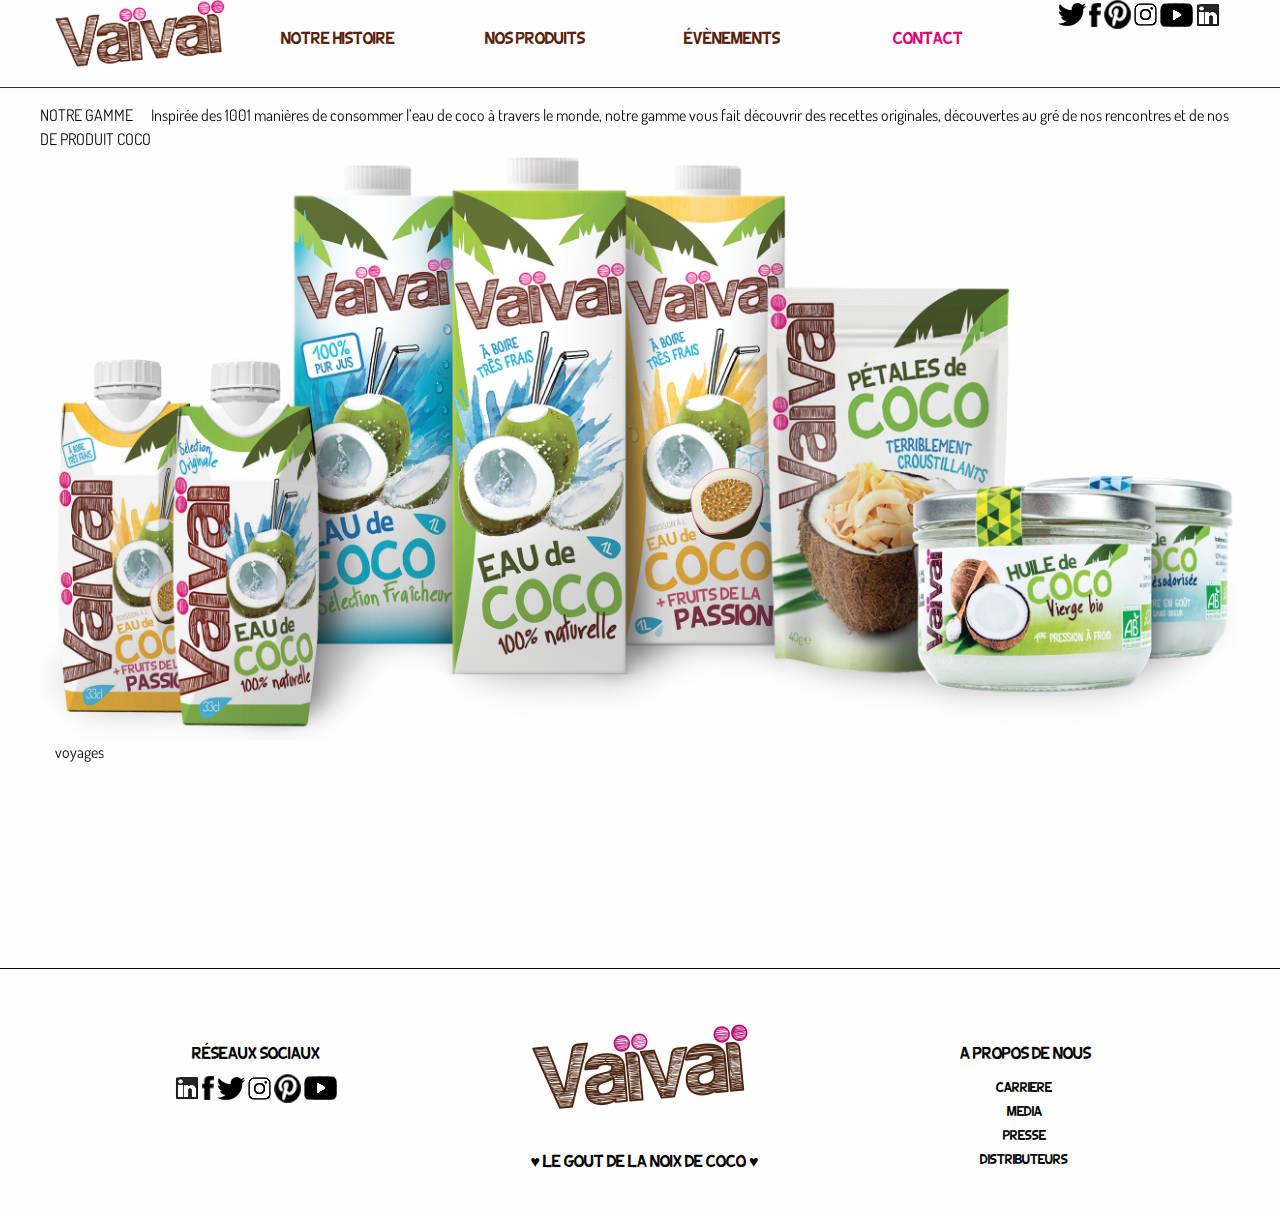
==== index.html @ b12c4eca "New repository" ====
<!DOCTYPE html>
<html class="no-js" lang="fr">
  <head>
    <meta charset="utf-8" />
    <meta http-equiv="x-ua-compatible" content="ie=edge">
    <meta name="viewport" content="width=device-width, initial-scale=1.0" />
    <title>Vaïvaï</title>
    <link rel="stylesheet" href="styles/reset.css"/>
    <link rel="stylesheet" href="styles/foundation.min.css" />
    <link href="https://fonts.googleapis.com/css?family=Dosis" rel="stylesheet">
    <link rel="stylesheet" href="styles/style_index.css">
    <link rel="stylesheet" type="text/css" href="styles/slick.css"/>
    <link rel="stylesheet" type="text/css" href="styles/slick-theme.css"/>
  </head>
  <body>
    <header>
      <nav>
        <div class="row">
          <div id="logoTop">
            <img src="images/logo.png" class="columns large-2">
          </div>
          <ul class="nav">
            <li class="columns large-2"><a href="#" title="item">Notre histoire</a></li>
            <li class="columns large-2"><a href="#" title="item">Nos produits</a></li>
            <li class="columns large-2"><a href="#" title="item">Évènements</a></li>
            <li class="columns large-2"><a href="#" title="item" id="contact">Contact</a></li>
            <div class="columns large-2" id="logosHeader">
              <a href=""><img src="images/twitter.png" alt="logo twitter"></a>
              <a href=""><img src="images/facebook.png" alt="logo facebook"></a>
              <a href=""><img src="images/pintarest.png" alt="logo pintarest"></a>
              <a href=""><img src="images/insta.png" alt="logo instagram"></a>
              <a href=""><img src="images/Youtube.png" alt="logo youtube"></a>
              <a href=""><img src="images/linkedin.png" alt="logo linkdin"></a>
            </div>
          </ul>
        </div>
      </nav>
    </header>

    <div class="row" id="blocCarroussel">
      <div class="monSlider large-12">
        <div class="section_carroussel">
          <div>
            <div class="titleSlider">
              NOTRE GAMME <br>
              DE PRODUIT COCO
            </div>
          </div>
          <div>
            <img class="img_left" src="images/vaivai_2016_fr.png" alt="imageCool" />
          </div>
          <div class="txtImg">
            <p class="txt3">Inspirée des 1001 manières de consommer l’eau de coco à travers le monde, notre gamme vous fait découvrir des recettes originales, découvertes au gré de nos rencontres et de nos voyages</p>
          </div>
        </div>
        <div class="section_carroussel">
          <div class="titleSlider">
            DÉCOUVREZ NOTRE <br>
            HISTOIRE
          </div>
          <div>
            <img class="img_left" src="images/Vaivai_Corpo-Manifeste_Emmanuel-Gaetan_bureau_112014.jpg" alt="imageCool" />
          </div>
          <div class="txtImg">
            <p class="txt3">Qui sommes-nous ? Que faisons-nous ? D’où est venue cette idée folle de se lancer sur le marché de la coco en France ?</p>
          </div>
        </div>
        <div class="section_carroussel">
          <div class="titleSlider">
            LES 10 COCOMMANDEMENTS
          </div>
          <div>
            <img class="img_left" src="images/coco.jpg" alt="imageCool" />
          </div>
          <div class="txtImg">
            <p class="txt3">Envie de nous soutenir ? Découvrez dès à présent les 10 Cocommandements ! #COCORICOOO</p>
          </div>
        </div>
      </div>
    </div>
    <div class="clear"></div>

    <footer class="footer">
      <div class="row">
        <div class="small-12 medium-4 large-4 columns h4">
          <h4>Réseaux sociaux</h4>
          <a href="https://www.linkedin.com/company/va-va-/"><img src="images/linkedin.png" alt="linkedin"></a>
          <a href="https://www.facebook.com/vaivaifrance/"><img src="images/facebook.png" alt="facebook"></a>
          <a href="https://twitter.com/vaivaiconnexion"><img src="images/twitter.png" alt="twitter"></a>
          <a href="https://www.instagram.com/vaivaiconnexion/"><img src="images/insta.png" alt="instagram"></a>
          <a href="https://fr.pinterest.com/vaivai/"><img src="images/pintarest.png" alt="pinterest"></a>
          <a href="https://www.youtube.com/user/Vaivaiconnexion"><img src="images/Youtube.png" alt="youtube"></a>
        </div>
        <div class="small-12 medium-4 large-4 columns h4">
          <i class="fi-html5"></i>
          <img src="images/logo2.png">
          <h4>   ♥ Le gout de la noix de coco ♥</h4>
        </div>
        <div class="small-12 medium-4 large-4 columns h4">
          <h4> A propos de nous</h4>
          <div id="footer_droite">
            <li><a href="#">CARRIERE</a></li>
            <li><a href="#">MEDIA</a></li>
            <li><a href="#">PRESSE</a></li>
            <li><a href="#">DISTRIBUTEURS</a></li>
          </div>
        </div>
      </div>
    </footer>


    <script src="scripts/vendor/jquery.js"></script>
    <script src="scripts/vendor/what-input.js"></script>
    <script src="scripts/vendor/foundation.min.js"></script>
    <script src="scripts/vendor/slick.min.js"></script>
    <script>
      $(document).foundation();

      $(document).ready(function(){
        $('.monSlider').slick({
          autoplay : true,
          autoplayspeed : 1
        });
      });
    </script>
  </body>
</html>
---- styles/style_index.css ----
/***********

FONTS

*********/

body{
  margin: 0;
  font-family: 'Dosis', sans-serif;
}

@font-face {
  font-family: 'vaivai_handwrittingregular';
  src: url('vaivai_handwritting_regular_mac-webfont.woff2') format('woff2'),
    url('vaivai_handwritting_regular_mac-webfont.woff') format('woff');
  font-weight: normal;
  font-style: normal;

}

/* @font-face kit by Fonts2u (http://www.fonts2u.com) */ 
@font-face {
  font-family:"Big Bimbo NC";
  src:url("Big_Bimbo_NC.eot?") format("eot"),url("Big_Bimbo_NC.woff") format("woff"),url("Big_Bimbo_NC.ttf") format("truetype"),url("Big_Bimbo_NC.svg#BigBimboNC") format("svg");
  font-weight:normal;
  font-style:normal;}

@font-face {
  font-family:"Vaivai handwriting";
  src:("Vaivai_Handwriting.ttf") format("truetype");
  font-weight:normal;
  font-style:normal;}

@font-face {
  font-family: 'miss_roosterregular';
  src: url('copie_de_missrooster-regular-webfont.woff2') format('woff2'),
    url('copie_de_missrooster-regular-webfont.woff') format('woff');
  font-weight: normal;
  font-style: normal;

}


/**************

HEADER

**************/


header{
  border-bottom: solid;
  border-bottom-width: 1px;
  border-color: #59200a;
  padding-bottom: 5px;
  margin-bottom: 15px;
}

nav ul.nav{
  list-style: none;
}

nav ul.nav li{
  text-align: center;
}

nav ul.nav li a{
  font-family: Big Bimbo NC;
  text-decoration: none;
  text-transform: uppercase;
  color: #59200a;
}

li.columns.large-2{
  padding-top: 21px;
}

#contact{
  color: #d80972;
}

/**************

Main

************/

.titleSlider{
  float:left;
}

.section_carroussel{
  float: left;
}
.img_left{
  float: left;
}

p.txt3{
  margin-left: 15px;
}

/************

FOOTER

*************/
li.columns.large-2{
  padding-top: 25px;
  padding-bottom:30px; 
}
li{
  list-style: none;
}

.full-width {
  max-width: 1500px;
}

.footer {
  border-top: solid;
  border-top-width: 1px;
  padding: 2rem 4rem;
  text-align: center;
}
.footer i {
  font-size: 60px;
}

.footer h4 {
  color: #fff;
  font-size: 1em;
  font-weight: 400;
  text-transform: uppercase;
  margin-top: 2.5rem;
  margin-bottom: 10px;
}
.footer p, .footer a {
  font-weight: 300;
  font-size: .8em;
  color: #fff;
}
.footer-links {
  list-style-type: none;
}
.footer-links li {
  margin-top: .1em;
}
#footer_droite li a{
  color: black;

}
.h4 h4{
  color: black;
  font-family: Big Bimbo NC;

}
#footer_droite{
  font-family: Big Bimbo NC;
}
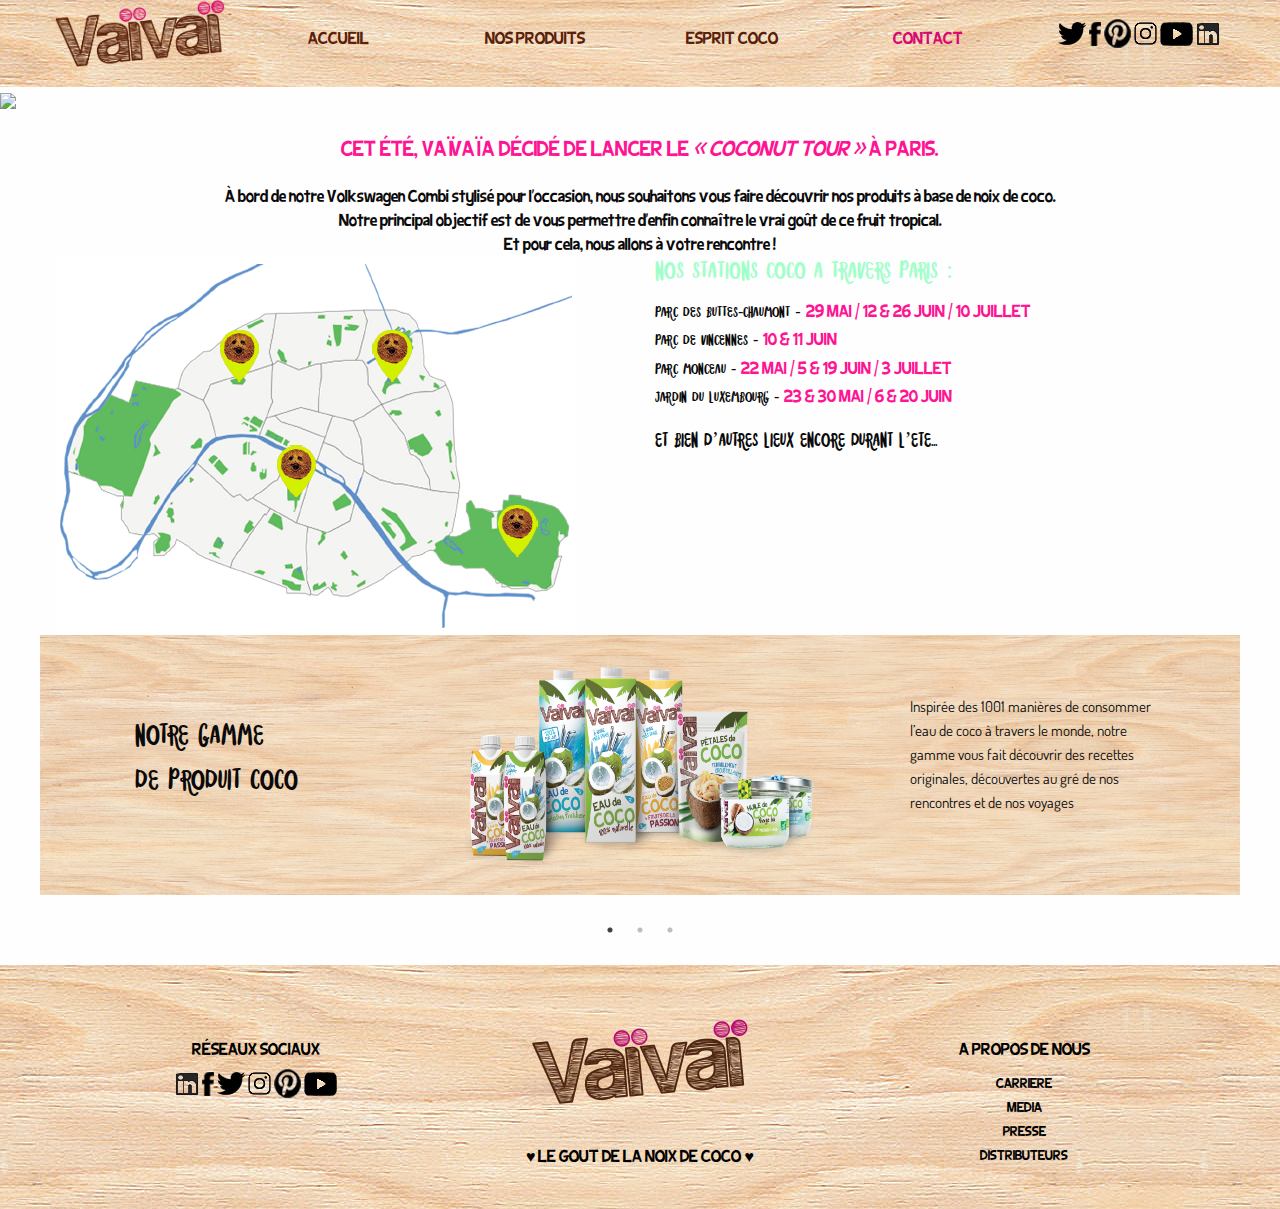
==== commit 418d24c5: "All pages" ====
--- a/index.html
+++ b/index.html
@@ -1,28 +1,30 @@
 <!DOCTYPE html>
 <html class="no-js" lang="fr">
-  <head>
+
+<head>
     <meta charset="utf-8" />
     <meta http-equiv="x-ua-compatible" content="ie=edge">
     <meta name="viewport" content="width=device-width, initial-scale=1.0" />
-    <title>Vaïvaï</title>
-    <link rel="stylesheet" href="styles/reset.css"/>
+    <title>Accueil</title>
+    <link rel="stylesheet" href="styles/reset.css" />
     <link rel="stylesheet" href="styles/foundation.min.css" />
     <link href="https://fonts.googleapis.com/css?family=Dosis" rel="stylesheet">
-    <link rel="stylesheet" href="styles/style_index.css">
-    <link rel="stylesheet" type="text/css" href="styles/slick.css"/>
-    <link rel="stylesheet" type="text/css" href="styles/slick-theme.css"/>
-  </head>
-  <body>
+    <link rel="stylesheet" href="styles/style_accueil.css">
+    <link rel="stylesheet" type="text/css" href="styles/slick.css" />
+    <link rel="stylesheet" type="text/css" href="styles/slick-theme.css" />
+</head>
+
+<body>
     <header>
       <nav>
         <div class="row">
           <div id="logoTop">
-            <img src="images/logo.png" class="columns large-2">
+            <img src="images/logo.png"  class="columns large-2">
           </div>
           <ul class="nav">
-            <li class="columns large-2"><a href="#" title="item">Notre histoire</a></li>
+            <li class="columns large-2"><a href="#" title="item">Accueil</a></li>
             <li class="columns large-2"><a href="#" title="item">Nos produits</a></li>
-            <li class="columns large-2"><a href="#" title="item">Évènements</a></li>
+            <li class="columns large-2"><a href="#" title="item">Esprit COCO</a></li>
             <li class="columns large-2"><a href="#" title="item" id="contact">Contact</a></li>
             <div class="columns large-2" id="logosHeader">
               <a href=""><img src="images/twitter.png" alt="logo twitter"></a>
@@ -36,49 +38,90 @@
         </div>
       </nav>
     </header>
+    <main>
+        <div class="van">
+            <img src="images/van%20palmier.png" alt="van">
+        </div>
+        <div class="coconut">
+            <p>CET ÉTÉ, VAÏVAÏ A DÉCIDÉ DE LANCER LE <span>« COCONUT TOUR »</span> À PARIS.</p>
+        </div>
+        <div class="texte1">
+            <span>À bord de notre Volkswagen Combi stylisé pour l’occasion, nous souhaitons vous faire découvrir nos produits à base de noix de coco.</span>
+            <br>
+            <span>Notre principal objectif est de vous permettre d’enfin connaître le vrai goût de ce fruit tropical.</span>
+            <br>
+            <span>Et pour cela, nous allons à votre rencontre !</span>
+        </div>
+        <div class="row">
+            <div class="columns large-6 medium-6 small-12">
+                <img src="images/map.png" alt="map">
+            </div>
+            <div class="columns large-6 medium-6 small-12">
+                <h4>NOS STATIONS COCO A TRAVERS PARIS :</h4>
+                <p>
+                    PARC DES BUTTES-CHAUMONT - <span>29 MAI / 12 &amp; 26 JUIN / 10 JUILLET</span>
+                    <br> PARC DE VINCENNES - <span>10 &amp; 11 JUIN</span>
+                    <br> PARC MONCEAU - <span>22 MAI / 5 &amp; 19 JUIN / 3 JUILLET</span>
+                    <br> JARDIN DU LUXEMBOURG - <span>23 &amp; 30 MAI / 6 &amp; 20 JUIN </span>
+                </p>
+                <h5>ET BIEN D’AUTRES LIEUX ENCORE DURANT L’ETE...</h5>
+            </div>
+        </div>
+        <div class="row" id="blocCarroussel">
+            <div class="monSlider">
+                <div class="section_carroussel">
+                    <div class="columns large-4 medium-4 small-12">
+                        <div class="titleSlider">
+                            NOTRE GAMME
+                            <br> DE PRODUIT COCO
+                        </div>
+                    </div>
+                    <div class="columns large-4 medium-4 small-12">
+                        <img class="img_left" src="images/vaivai_2016_fr.png" alt="imageCool" />
+                    </div>
+                    <div class="columns large-4 medium-4 small-12">
 
-    <div class="row" id="blocCarroussel">
-      <div class="monSlider large-12">
-        <div class="section_carroussel">
-          <div>
-            <div class="titleSlider">
-              NOTRE GAMME <br>
-              DE PRODUIT COCO
+                        <p class="txt3">Inspirée des 1001 manières de consommer l’eau de coco à travers le monde, notre gamme vous fait découvrir des recettes originales, découvertes au gré de nos rencontres et de nos voyages</p>
+
+                    </div>
+                </div>
+                <div class="section_carroussel">
+                    <div class="columns large-4 medium-4 small-12">
+                        <div class="titleSlider">
+                            DECOUVREZ NOTRE
+                            <br> HISTOIRE
+                        </div>
+                    </div>
+                    <div class="columns large-4 medium-4 small-12">
+                        <img class="img_left" src="images/Vaivai_Corpo-Manifeste_Emmanuel-Gaetan_bureau_112014.jpg" alt="imageCool" />
+                    </div>
+                    <div class="columns large-4 medium-4 small-12">
+
+                        <p class="txt3">
+                            Qui sommes-nous ? Que faisons-nous ?
+                            <br> D’où est venue cette idée folle de se lancer sur le marché de la coco en France ?</p>
+
+                    </div>
+                </div>
+                <div class="section_carroussel">
+                    <div class="columns large-4 medium-4 small-12">
+                        <div class="titleSlider">
+                            LES 10 COCOMMANDEMENTS
+                        </div>
+                    </div>
+                    <div class="columns large-4 medium-4 small-12">
+                        <img class="img_left" src="images/coco.jpg" alt="imageCool" />
+                    </div>
+                    <div class="columns large-4 medium-4 small-12">
+
+                        <p class="txt3">Envie de nous soutenir ? Découvrez dès à présent les 10 Cocommandements ! #COCORICOOO</p>
+
+                    </div>
+                </div>
             </div>
-          </div>
-          <div>
-            <img class="img_left" src="images/vaivai_2016_fr.png" alt="imageCool" />
-          </div>
-          <div class="txtImg">
-            <p class="txt3">Inspirée des 1001 manières de consommer l’eau de coco à travers le monde, notre gamme vous fait découvrir des recettes originales, découvertes au gré de nos rencontres et de nos voyages</p>
-          </div>
         </div>
-        <div class="section_carroussel">
-          <div class="titleSlider">
-            DÉCOUVREZ NOTRE <br>
-            HISTOIRE
-          </div>
-          <div>
-            <img class="img_left" src="images/Vaivai_Corpo-Manifeste_Emmanuel-Gaetan_bureau_112014.jpg" alt="imageCool" />
-          </div>
-          <div class="txtImg">
-            <p class="txt3">Qui sommes-nous ? Que faisons-nous ? D’où est venue cette idée folle de se lancer sur le marché de la coco en France ?</p>
-          </div>
-        </div>
-        <div class="section_carroussel">
-          <div class="titleSlider">
-            LES 10 COCOMMANDEMENTS
-          </div>
-          <div>
-            <img class="img_left" src="images/coco.jpg" alt="imageCool" />
-          </div>
-          <div class="txtImg">
-            <p class="txt3">Envie de nous soutenir ? Découvrez dès à présent les 10 Cocommandements ! #COCORICOOO</p>
-          </div>
-        </div>
-      </div>
-    </div>
-    <div class="clear"></div>
+        <div class="clear"></div>
+    </main>
 
     <footer class="footer">
       <div class="row">
@@ -94,10 +137,10 @@
         <div class="small-12 medium-4 large-4 columns h4">
           <i class="fi-html5"></i>
           <img src="images/logo2.png">
-          <h4>   ♥ Le gout de la noix de coco ♥</h4>
+          <h4>   ♥ Le gout de la noix de coco ♥</h4>
         </div>
         <div class="small-12 medium-4 large-4 columns h4">
-          <h4> A propos de nous</h4>
+          <h4> A propos de nous</h4>
           <div id="footer_droite">
             <li><a href="#">CARRIERE</a></li>
             <li><a href="#">MEDIA</a></li>
@@ -107,21 +150,21 @@
         </div>
       </div>
     </footer>
-
-
     <script src="scripts/vendor/jquery.js"></script>
     <script src="scripts/vendor/what-input.js"></script>
     <script src="scripts/vendor/foundation.min.js"></script>
     <script src="scripts/vendor/slick.min.js"></script>
     <script>
-      $(document).foundation();
+        $(document).foundation();
+$(document).ready(function(){
+                $('.monSlider').slick({
+                autoplay: true,
+                autoplaySpeed : 1500,
+                dots : true,
+                autoplayspeed: 1
+            });
+        });
+    </script>
+</body>
 
-      $(document).ready(function(){
-        $('.monSlider').slick({
-          autoplay : true,
-          autoplayspeed : 1
-        });
-      });
-    </script>
-  </body>
 </html>--- a/styles/style_accueil.css
+++ b/styles/style_accueil.css
@@ -0,0 +1,214 @@
+/***********
+
+FONTS
+
+*********/
+
+body {
+  margin: 0;
+  font-family: 'Dosis', sans-serif;
+}
+
+
+/* @font-face kit by Fonts2u (http://www.fonts2u.com) */
+
+@font-face {
+  font-family: "Big Bimbo NC";
+  src: url("Big_Bimbo_NC.eot?") format("eot"), url("Big_Bimbo_NC.woff") format("woff"), url("Big_Bimbo_NC.ttf") format("truetype"), url("Big_Bimbo_NC.svg#BigBimboNC") format("svg");
+  font-weight: normal;
+  font-style: normal;
+}
+
+@font-face {
+  font-family: "Vaivai handwriting";
+  src: url('misterroosterfree-regular-webfont.woff2') format('woff2'), url('misterroosterfree-regular-webfont.woff') format('woff');
+  font-weight: normal;
+  font-style: normal;
+}
+
+
+/**************
+
+HEADER
+
+**************/
+
+header {
+  padding-bottom: 5px;
+  background-image: url(../images/fond-pattern-wood.jpg);
+}
+
+nav ul.nav {
+  list-style: none;
+}
+
+nav ul.nav li {
+  text-align: center;
+}
+
+nav ul.nav li a {
+  font-family: Big Bimbo NC;
+  text-decoration: none;
+  text-transform: uppercase;
+  color: #59200a;
+}
+
+li.columns.large-2 {
+  padding-top: 21px;
+}
+
+#contact {
+  color: #d80972;
+}
+
+#logosHeader {
+  padding-top: 19px;
+}
+
+
+/************
+
+MAIN
+
+*************/
+
+.coconut {
+  color: deeppink;
+  text-align: center;
+  margin-top: 20px;
+  font-family: Big Bimbo NC;
+  font-size: 20px;
+  margin-bottom: 20px;
+}
+
+.coconut span {
+  font-style: italic;
+}
+
+.texte1 {
+  text-align: center;
+  font-family: Big Bimbo NC;
+}
+
+h4 {
+  color: rgb(162, 255, 202);
+  font-family: "Vaivai handwriting";
+}
+
+.row span {
+  font-family: "Big Bimbo NC";
+  color: deeppink;
+}
+
+.row p {
+  font-family: "Vaivai handwriting";
+}
+
+h5 {
+  font-family: "Vaivai handwriting";
+}
+
+/************
+
+SLIDER
+
+*************/
+
+.titleSlider {
+  float: left;
+  font-family: "Vaivai handwriting";
+  padding: 50px;
+  font-size: 30px;
+}
+
+.section_carroussel {
+  float: left;
+  background-image: url(../images/wood_pattern_seamless_vaivai.png);
+  padding: 30px;
+  margin-bottom: 20px;
+  width: 500px;
+}
+
+.img_left {
+  float: left;
+  width:500px;
+  background-size: cover;
+  width: 400px;
+  height: 200px;
+}
+
+p.txt3 {
+  margin-left: 35px;
+  padding: 30px;
+  font-size: 15px;
+  font-family: 'Dosis', sans-serif;
+  font-style: normal;
+
+}
+
+
+/************
+
+FOOTER
+
+*************/
+
+li.columns.large-2 {
+  padding-top: 25px;
+  padding-bottom: 30px;
+}
+
+li {
+  list-style: none;
+}
+
+.full-width {
+  max-width: 1500px;
+}
+
+.footer {
+  background-image: url(../images/fond-pattern-wood.jpg);
+  padding: 2rem 4rem;
+  text-align: center;
+  margin-top: 20px;
+}
+
+.footer i {
+  font-size: 60px;
+}
+
+.footer h4 {
+  color: #fff;
+  font-size: 1em;
+  font-weight: 400;
+  text-transform: uppercase;
+  margin-top: 2.5rem;
+  margin-bottom: 10px;
+}
+
+.footer a {
+  font-weight: 300;
+  font-size: .8em;
+  color: #fff;
+}
+
+.footer-links {
+  list-style-type: none;
+}
+
+.footer-links li {
+  margin-top: .1em;
+}
+
+#footer_droite li a {
+  color: black;
+}
+
+.h4 h4 {
+  color: black;
+  font-family: Big Bimbo NC;
+}
+
+#footer_droite {
+  font-family: Big Bimbo NC;
+}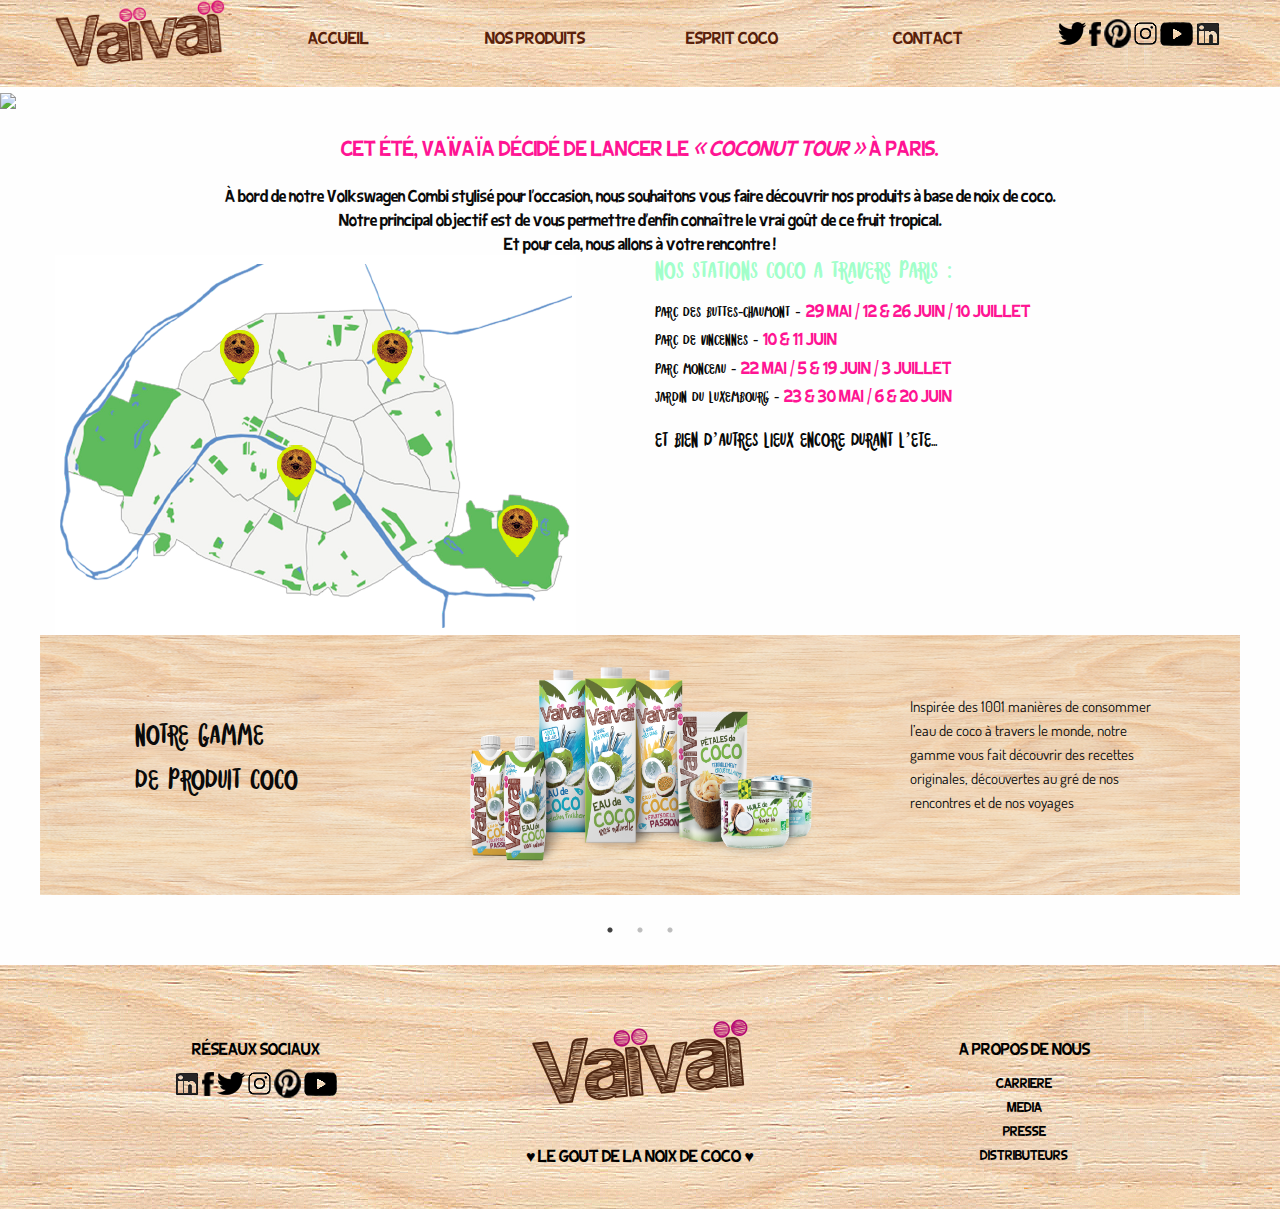
==== commit 9328ad8b: "Third commit" ====
--- a/index.html
+++ b/index.html
@@ -1,7 +1,7 @@
 <!DOCTYPE html>
 <html class="no-js" lang="fr">
 
-<head>
+  <head>
     <meta charset="utf-8" />
     <meta http-equiv="x-ua-compatible" content="ie=edge">
     <meta name="viewport" content="width=device-width, initial-scale=1.0" />
@@ -12,115 +12,115 @@
     <link rel="stylesheet" href="styles/style_accueil.css">
     <link rel="stylesheet" type="text/css" href="styles/slick.css" />
     <link rel="stylesheet" type="text/css" href="styles/slick-theme.css" />
-</head>
+  </head>
 
-<body>
+  <body>
     <header>
       <nav>
         <div class="row">
           <div id="logoTop">
-            <img src="images/logo.png"  class="columns large-2">
+            <a href="index.html" title="logoToIndex"><img src="images/logo.png"  class="columns large-2"></a>
           </div>
           <ul class="nav">
-            <li class="columns large-2"><a href="#" title="item">Accueil</a></li>
-            <li class="columns large-2"><a href="#" title="item">Nos produits</a></li>
-            <li class="columns large-2"><a href="#" title="item">Esprit COCO</a></li>
-            <li class="columns large-2"><a href="#" title="item" id="contact">Contact</a></li>
+            <li class="columns large-2"><a href="index.html" title="Accueil">Accueil</a></li>
+            <li class="columns large-2"><a href="pages/produits.html" title="Produits">Nos produits</a></li>
+            <li class="columns large-2"><a href="pages/histoire.html" title="Histoire">Esprit COCO</a></li>
+            <li class="columns large-2"><a href="https://www.vaivai.fr/fr/contact/" title="Contact">Contact</a></li>
             <div class="columns large-2" id="logosHeader">
-              <a href=""><img src="images/twitter.png" alt="logo twitter"></a>
-              <a href=""><img src="images/facebook.png" alt="logo facebook"></a>
-              <a href=""><img src="images/pintarest.png" alt="logo pintarest"></a>
-              <a href=""><img src="images/insta.png" alt="logo instagram"></a>
-              <a href=""><img src="images/Youtube.png" alt="logo youtube"></a>
-              <a href=""><img src="images/linkedin.png" alt="logo linkdin"></a>
+              <a href="https://twitter.com/vaivaiconnexion"><img src="images/twitter.png" title="logo twitter"></a>
+              <a href="https://www.facebook.com/vaivaifrance/"><img src="images/facebook.png" title="logo facebook"></a>
+              <a href="https://fr.pinterest.com/vaivai/"><img src="images/pintarest.png" title="logo pintarest"></a>
+              <a href="https://www.instagram.com/vaivaiconnexion/"><img src="images/insta.png" title="logo instagram"></a>
+              <a href="https://www.youtube.com/user/Vaivaiconnexion"><img src="images/Youtube.png" title="logo youtube"></a>
+              <a href="https://www.linkedin.com/company/va-va-/"><img src="images/linkedin.png" title="logo linkdin"></a>
             </div>
           </ul>
         </div>
       </nav>
     </header>
     <main>
-        <div class="van">
-            <img src="images/van%20palmier.png" alt="van">
+      <div class="van">
+        <img src="images/van%20palmier.png" alt="van">
+      </div>
+      <div class="coconut">
+        <p>CET ÉTÉ, VAÏVAÏ A DÉCIDÉ DE LANCER LE <span>« COCONUT TOUR »</span> À PARIS.</p>
+      </div>
+      <div class="texte1">
+        <span>À bord de notre Volkswagen Combi stylisé pour l’occasion, nous souhaitons vous faire découvrir nos produits à base de noix de coco.</span>
+        <br>
+        <span>Notre principal objectif est de vous permettre d’enfin connaître le vrai goût de ce fruit tropical.</span>
+        <br>
+        <span>Et pour cela, nous allons à votre rencontre !</span>
+      </div>
+      <div class="row">
+        <div class="columns large-6 medium-6 small-12">
+          <img src="images/map.png" alt="map">
         </div>
-        <div class="coconut">
-            <p>CET ÉTÉ, VAÏVAÏ A DÉCIDÉ DE LANCER LE <span>« COCONUT TOUR »</span> À PARIS.</p>
+        <div class="columns large-6 medium-6 small-12">
+          <h4>NOS STATIONS COCO A TRAVERS PARIS :</h4>
+          <p>
+            PARC DES BUTTES-CHAUMONT - <span>29 MAI / 12 &amp; 26 JUIN / 10 JUILLET</span>
+            <br> PARC DE VINCENNES - <span>10 &amp; 11 JUIN</span>
+            <br> PARC MONCEAU - <span>22 MAI / 5 &amp; 19 JUIN / 3 JUILLET</span>
+            <br> JARDIN DU LUXEMBOURG - <span>23 &amp; 30 MAI / 6 &amp; 20 JUIN </span>
+          </p>
+          <h5>ET BIEN D’AUTRES LIEUX ENCORE DURANT L’ETE...</h5>
         </div>
-        <div class="texte1">
-            <span>À bord de notre Volkswagen Combi stylisé pour l’occasion, nous souhaitons vous faire découvrir nos produits à base de noix de coco.</span>
-            <br>
-            <span>Notre principal objectif est de vous permettre d’enfin connaître le vrai goût de ce fruit tropical.</span>
-            <br>
-            <span>Et pour cela, nous allons à votre rencontre !</span>
+      </div>
+      <div class="row" id="blocCarroussel">
+        <div class="monSlider">
+          <div class="section_carroussel">
+            <div class="columns large-4 medium-4 small-12">
+              <div class="titleSlider">
+                NOTRE GAMME
+                <br> DE PRODUIT COCO
+              </div>
+            </div>
+            <div class="columns large-4 medium-4 small-12">
+              <a href="pages/produits.html"><img class="img_left" src="images/vaivai_2016_fr.png" alt="imageCool" /></a>
+            </div>
+            <div class="columns large-4 medium-4 small-12">
+
+              <p class="txt3">Inspirée des 1001 manières de consommer l’eau de coco à travers le monde, notre gamme vous fait découvrir des recettes originales, découvertes au gré de nos rencontres et de nos voyages</p>
+
+            </div>
+          </div>
+          <div class="section_carroussel">
+            <div class="columns large-4 medium-4 small-12">
+              <div class="titleSlider">
+                DECOUVREZ NOTRE
+                <br> HISTOIRE
+              </div>
+            </div>
+            <div class="columns large-4 medium-4 small-12">
+              <a href="pages/histoire.html"><img class="img_left" src="images/Vaivai_Corpo-Manifeste_Emmanuel-Gaetan_bureau_112014.jpg" alt="imageCool" /></a>
+            </div>
+            <div class="columns large-4 medium-4 small-12">
+
+              <p class="txt3">
+                Qui sommes-nous ? Que faisons-nous ?
+                <br> D’où est venue cette idée folle de se lancer sur le marché de la coco en France ?</p>
+
+            </div>
+          </div>
+          <div class="section_carroussel">
+            <div class="columns large-4 medium-4 small-12">
+              <div class="titleSlider">
+                LES 10 COCOMMANDEMENTS
+              </div>
+            </div>
+            <div class="columns large-4 medium-4 small-12">
+              <a href="pages/histoire.html"><img class="img_left" src="images/coco.jpg" alt="imageCool" /></a>
+            </div>
+            <div class="columns large-4 medium-4 small-12">
+
+              <p class="txt3">Envie de nous soutenir ? Découvrez dès à présent les 10 Cocommandements ! #COCORICOOO</p>
+
+            </div>
+          </div>
         </div>
-        <div class="row">
-            <div class="columns large-6 medium-6 small-12">
-                <img src="images/map.png" alt="map">
-            </div>
-            <div class="columns large-6 medium-6 small-12">
-                <h4>NOS STATIONS COCO A TRAVERS PARIS :</h4>
-                <p>
-                    PARC DES BUTTES-CHAUMONT - <span>29 MAI / 12 &amp; 26 JUIN / 10 JUILLET</span>
-                    <br> PARC DE VINCENNES - <span>10 &amp; 11 JUIN</span>
-                    <br> PARC MONCEAU - <span>22 MAI / 5 &amp; 19 JUIN / 3 JUILLET</span>
-                    <br> JARDIN DU LUXEMBOURG - <span>23 &amp; 30 MAI / 6 &amp; 20 JUIN </span>
-                </p>
-                <h5>ET BIEN D’AUTRES LIEUX ENCORE DURANT L’ETE...</h5>
-            </div>
-        </div>
-        <div class="row" id="blocCarroussel">
-            <div class="monSlider">
-                <div class="section_carroussel">
-                    <div class="columns large-4 medium-4 small-12">
-                        <div class="titleSlider">
-                            NOTRE GAMME
-                            <br> DE PRODUIT COCO
-                        </div>
-                    </div>
-                    <div class="columns large-4 medium-4 small-12">
-                        <img class="img_left" src="images/vaivai_2016_fr.png" alt="imageCool" />
-                    </div>
-                    <div class="columns large-4 medium-4 small-12">
-
-                        <p class="txt3">Inspirée des 1001 manières de consommer l’eau de coco à travers le monde, notre gamme vous fait découvrir des recettes originales, découvertes au gré de nos rencontres et de nos voyages</p>
-
-                    </div>
-                </div>
-                <div class="section_carroussel">
-                    <div class="columns large-4 medium-4 small-12">
-                        <div class="titleSlider">
-                            DECOUVREZ NOTRE
-                            <br> HISTOIRE
-                        </div>
-                    </div>
-                    <div class="columns large-4 medium-4 small-12">
-                        <img class="img_left" src="images/Vaivai_Corpo-Manifeste_Emmanuel-Gaetan_bureau_112014.jpg" alt="imageCool" />
-                    </div>
-                    <div class="columns large-4 medium-4 small-12">
-
-                        <p class="txt3">
-                            Qui sommes-nous ? Que faisons-nous ?
-                            <br> D’où est venue cette idée folle de se lancer sur le marché de la coco en France ?</p>
-
-                    </div>
-                </div>
-                <div class="section_carroussel">
-                    <div class="columns large-4 medium-4 small-12">
-                        <div class="titleSlider">
-                            LES 10 COCOMMANDEMENTS
-                        </div>
-                    </div>
-                    <div class="columns large-4 medium-4 small-12">
-                        <img class="img_left" src="images/coco.jpg" alt="imageCool" />
-                    </div>
-                    <div class="columns large-4 medium-4 small-12">
-
-                        <p class="txt3">Envie de nous soutenir ? Découvrez dès à présent les 10 Cocommandements ! #COCORICOOO</p>
-
-                    </div>
-                </div>
-            </div>
-        </div>
-        <div class="clear"></div>
+      </div>
+      <div class="clear"></div>
     </main>
 
     <footer class="footer">
@@ -142,10 +142,10 @@
         <div class="small-12 medium-4 large-4 columns h4">
           <h4> A propos de nous</h4>
           <div id="footer_droite">
-            <li><a href="#">CARRIERE</a></li>
-            <li><a href="#">MEDIA</a></li>
-            <li><a href="#">PRESSE</a></li>
-            <li><a href="#">DISTRIBUTEURS</a></li>
+            <li><a href="http://www.welcometothejungle.co/companies/vaivai">CARRIERE</a></li>
+            <li><a href="https://drive.google.com/open?id=0B4Nje0qNbVTea2k0Smd2bGdaQ2M">MEDIA</a></li>
+            <li><a href="http://vaivaipresse.tumblr.com/">PRESSE</a></li>
+            <li><a href="https://www.vaivai.fr/fr/contact/">DISTRIBUTEURS</a></li>
           </div>
         </div>
       </div>
@@ -155,16 +155,14 @@
     <script src="scripts/vendor/foundation.min.js"></script>
     <script src="scripts/vendor/slick.min.js"></script>
     <script>
-        $(document).foundation();
-$(document).ready(function(){
-                $('.monSlider').slick({
-                autoplay: true,
-                autoplaySpeed : 1500,
-                dots : true,
-                autoplayspeed: 1
-            });
+      $(document).foundation();
+      $(document).ready(function(){
+        $('.monSlider').slick({
+          dots : true,
+          autoplayspeed: 1
         });
+      });
     </script>
-</body>
+  </body>
 
 </html>--- a/styles/style_accueil.css
+++ b/styles/style_accueil.css
@@ -44,6 +44,11 @@
 
 nav ul.nav li {
   text-align: center;
+}
+
+nav ul.nav li:hover a{
+  border-bottom: solid;
+  border-color: deeppink;
 }
 
 nav ul.nav li a {
